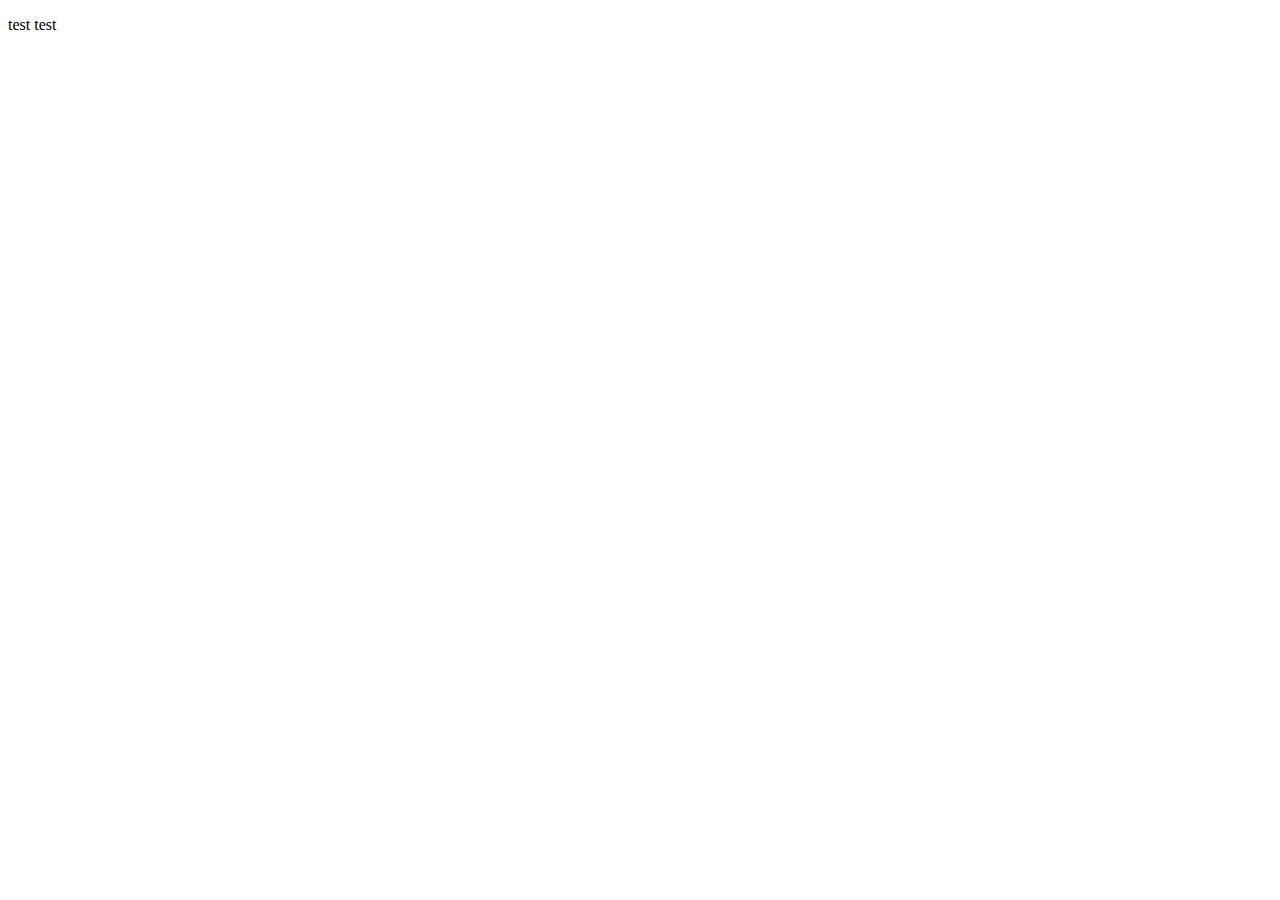
==== index.html @ 00db94f7 "test" ====
<!DOCTYPE html>
<html lang="en">
<head>
    <meta charset="UTF-8">
    <meta http-equiv="X-UA-Compatible" content="IE=edge">
    <meta name="viewport" content="width=device-width, initial-scale=1.0">
    <title>Document</title>
</head>
<body>
    <p>test test</p>
</body>
</html>
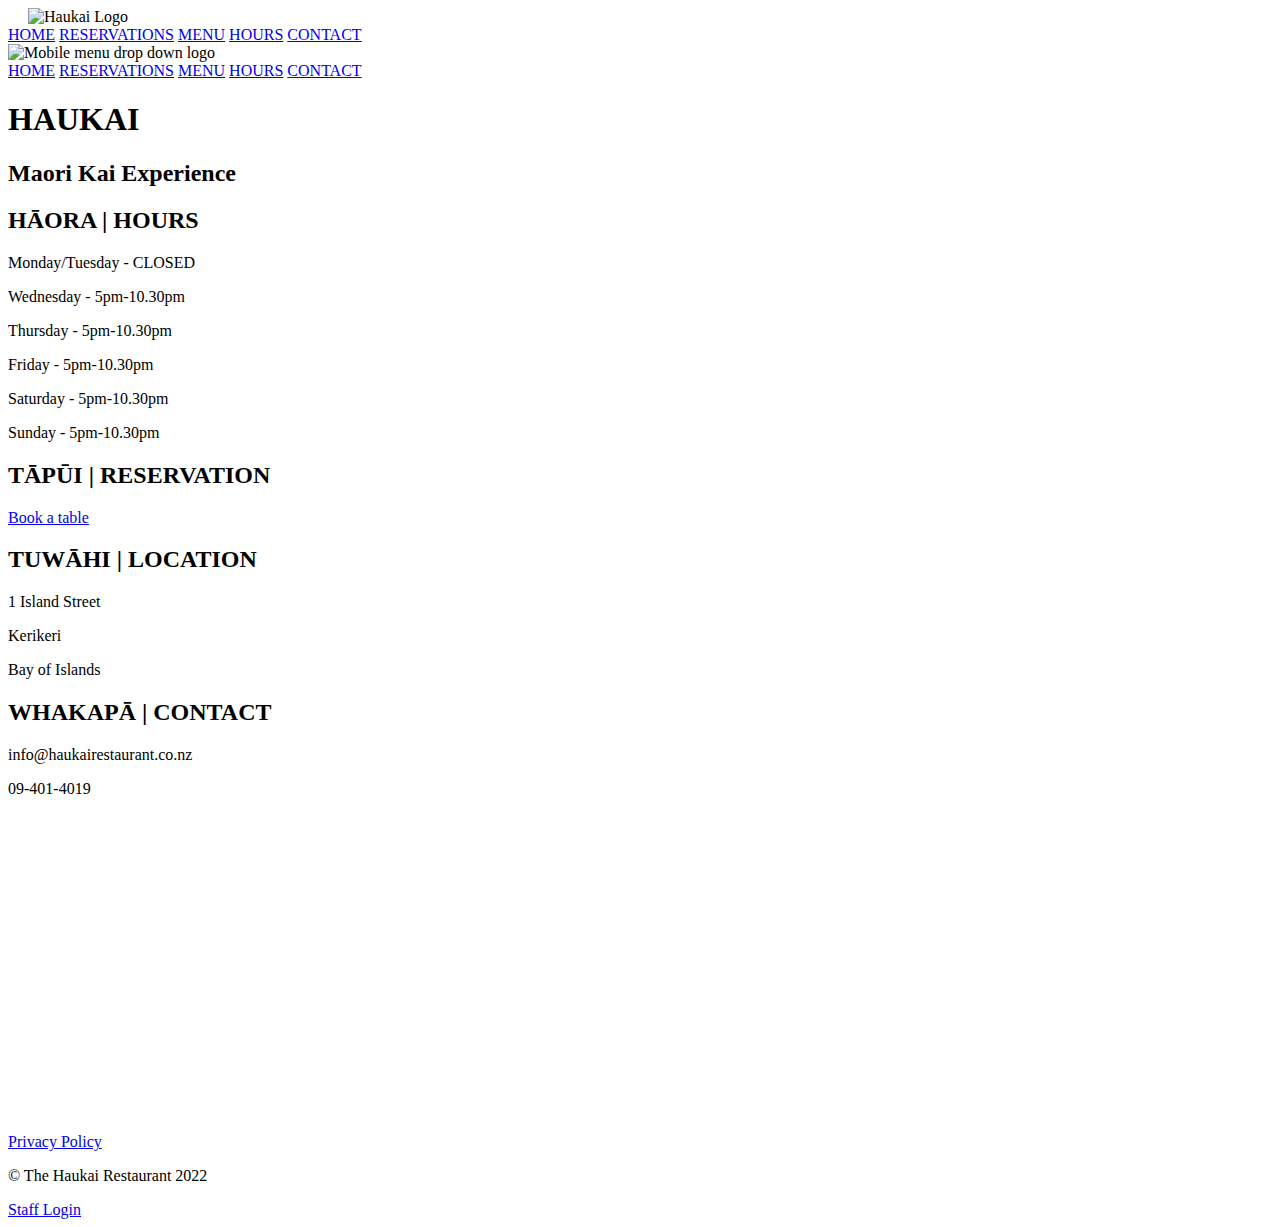
==== commit a8165850: "Added staff login page" ====
--- a/index.html
+++ b/index.html
@@ -4,9 +4,104 @@
     <meta charset="UTF-8">
     <meta http-equiv="X-UA-Compatible" content="IE=edge">
     <meta name="viewport" content="width=device-width, initial-scale=1.0">
-    <title>Document</title>
+    <title>The Haukai Restaurant | Reservations available online</title>
+    <link rel="preconnect" href="https://fonts.googleapis.com">
+    <link rel="preconnect" href="https://fonts.gstatic.com" crossorigin>
+    <link href="https://fonts.googleapis.com/css2?family=Playfair+Display&family=Quicksand&display=swap" rel="stylesheet">
+    <link rel="stylesheet" href="/thehaukairestaurant/css/css-reset.css">
+    <link rel="stylesheet" href="/thehaukairestaurant/css/styles.css">
+
+    <!-- Google Analytics Code -->
+    <!-- <script async src="https://www.googletagmanager.com/gtag/js?id=G-HKK61Z0WCE"></script>
+    <script>
+    window.dataLayer = window.dataLayer || [];
+    function gtag(){dataLayer.push(arguments);}
+    gtag('js', new Date());
+
+    gtag('config', 'G-HKK61Z0WCE');
+    </script> -->
+
 </head>
 <body>
-    <p>test test</p>
+    <div class="body-index">
+    <div class="header-container" role="banner">
+    <header>
+        <!-- Logo created by me-->
+        <img src="/thehaukairestaurant/images/The.png" alt="Haukai Logo" style="max-height: 100px; padding-left: 20px;">
+        <!-- Navigation for desktop -->
+        <nav>
+            <a href="/thehaukairestaurant/index.html">HOME</a>
+            <a href="/thehaukairestaurant/reservations.html">RESERVATIONS</a>
+            <a href="/thehaukairestaurant/menu.html">MENU</a>
+            <a href="/thehaukairestaurant/hours.html">HOURS</a>
+            <a href="/thehaukairestaurant/contact.html">CONTACT</a>
+        </nav>
+
+        <!-- Navigation for Mobile -->
+        <div class="mobile-nav">
+            <!-- Photo free from .... -->
+            <img src="/thehaukairestaurant/images/icons8-menu.svg" alt="Mobile menu drop down logo" class="burger-menu" style="width: 20px;">
+
+            <div class="mobile-dropdown">
+            <a href="/thehaukairestaurant/index.html" class="mobile-button">HOME</a>
+            <a href="/thehaukairestaurant/reservations.html" class="mobile-button">RESERVATIONS</a>
+            <a href="/thehaukairestaurant/menu.html" class="mobile-button">MENU</a>
+            <a href="/thehaukairestaurant/hours.html" class="mobile-button">HOURS</a>
+            <a href="/thehaukairestaurant/contact.html" class="mobile-button">CONTACT</a>
+            </div>
+
+        </div>
+    </header>
+    </div>
+
+    <div class="container">
+            <div class="main-text">
+                <h1>HAUKAI</h1>
+                <h2>Maori Kai Experience</h2>
+            </div>
+    </div>
+<!-- Main continaer for index page, 3 containers containing information -->
+    <div class="container-main" role="main">
+        <div class="main-col">
+            <h2>HĀORA | HOURS</h2>
+            <p>Monday/Tuesday - CLOSED</p>
+            <p>Wednesday - 5pm-10.30pm</p>
+            <p>Thursday - 5pm-10.30pm</p>
+            <p>Friday - 5pm-10.30pm</p>
+            <p>Saturday - 5pm-10.30pm</p>
+            <p>Sunday - 5pm-10.30pm</p>
+        </div>
+        <div class="main-col hide-mobile">
+            <h2>TĀPŪI | RESERVATION</h2>
+            <a href="/thehaukairestaurant/reservations.html" class="reservation-button">Book a table</a>
+        </div>
+        <div class="main-col">
+            <h2>TUWĀHI | LOCATION</h2>
+            <p>1 Island Street</p>
+            <p>Kerikeri</p>
+            <p>Bay of Islands</p>
+            <h2>WHAKAPĀ | CONTACT</h2>
+            <p>info@haukairestaurant.co.nz</p>
+            <p>09-401-4019</p>
+        </div>
+    </div>
+
+    <!-- Free video from Youtube, stock video with free use -->
+    <div class="video">
+        <iframe width="100%" height="315" src="https://www.youtube.com/embed/JoXjnT4t0U8" title="YouTube video player" frameborder="0" allow="accelerometer; autoplay; clipboard-write; encrypted-media; gyroscope; picture-in-picture" allowfullscreen></iframe>
+    </div>
+    
+    <!-- Footer -->
+    <footer>
+        <div class="footer-text" role="contentinfo">
+        <a href="/thehaukairestaurant/privacy.html" style="text-decoration: underline" >Privacy Policy</a> 
+        <p>© The Haukai Restaurant 2022</p>
+        <a href="/thehaukairestaurant/private/staff.html" style="text-decoration: underline;">Staff Login</a>
+    </div>
+    </footer>
+    </div>
+    <!-- Enabling JQuery -->
+    <script src="https://code.jquery.com/jquery-3.6.0.js" integrity="sha256-H+K7U5CnXl1h5ywQfKtSj8PCmoN9aaq30gDh27Xc0jk=" crossorigin="anonymous"></script>
+    <script src="/thehaukairestaurant/script.js"></script>
 </body>
 </html>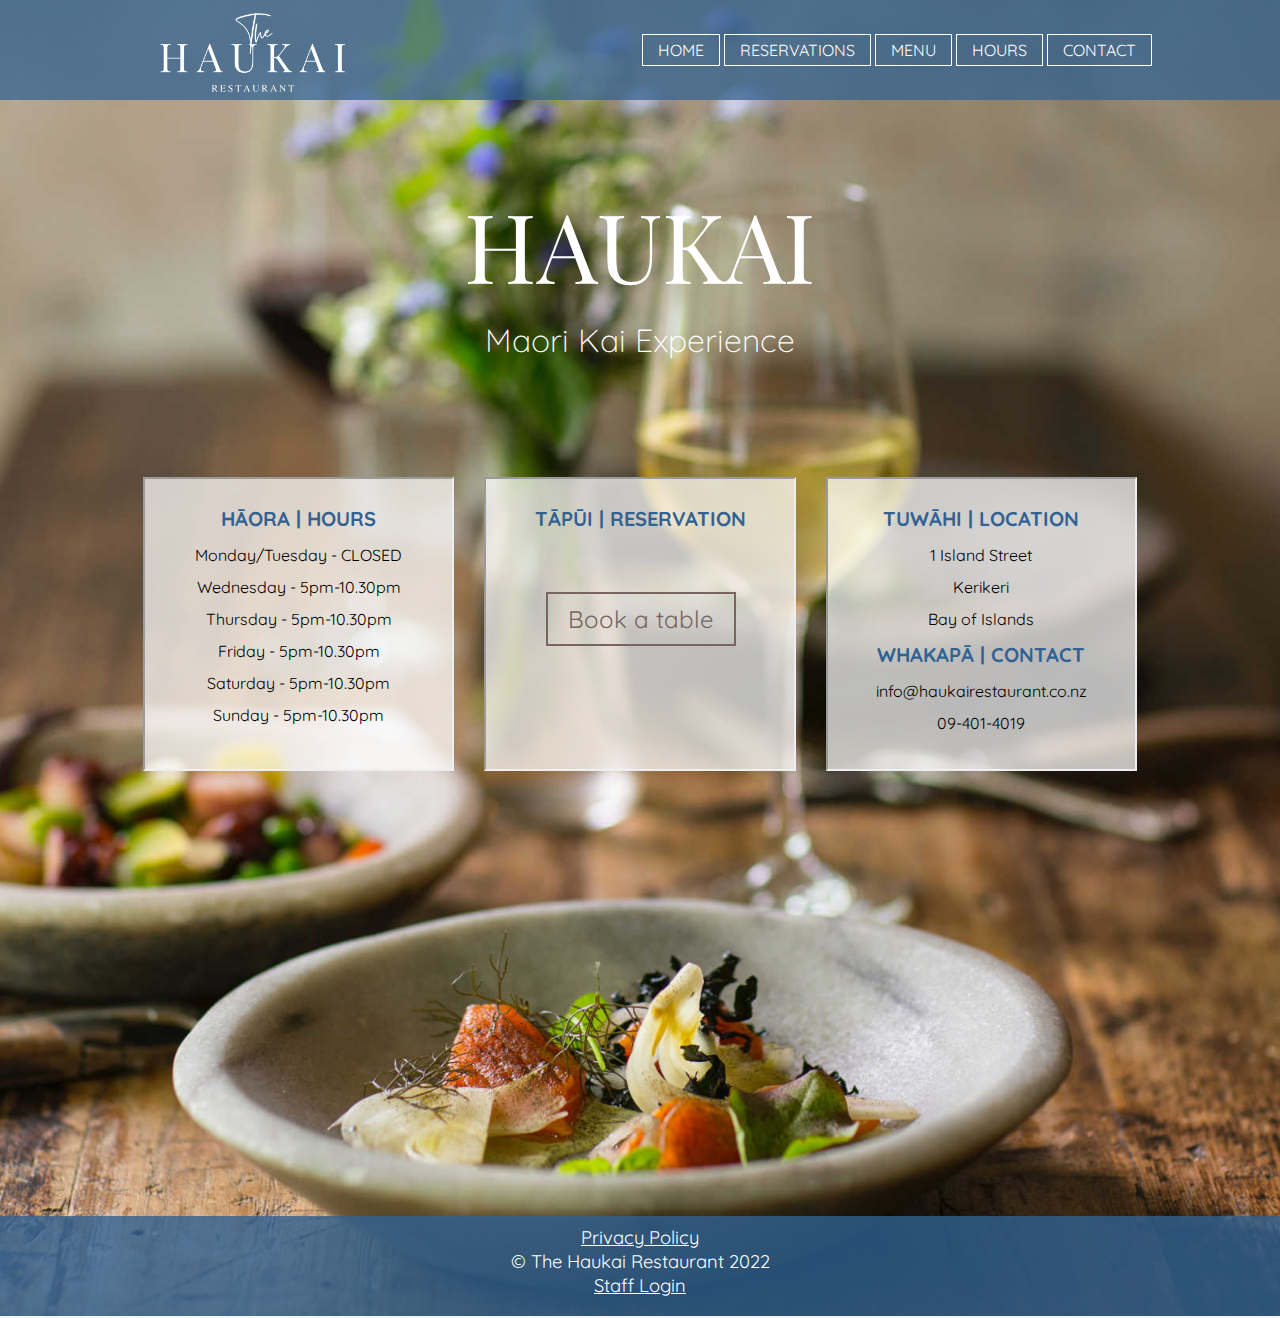
==== commit 53468129: "removed htaccess" ====
--- a/index.html
+++ b/index.html
@@ -8,8 +8,7 @@
     <link rel="preconnect" href="https://fonts.googleapis.com">
     <link rel="preconnect" href="https://fonts.gstatic.com" crossorigin>
     <link href="https://fonts.googleapis.com/css2?family=Playfair+Display&family=Quicksand&display=swap" rel="stylesheet">
-    <link rel="stylesheet" href="/thehaukairestaurant/css/css-reset.css">
-    <link rel="stylesheet" href="/thehaukairestaurant/css/styles.css">
+    <link rel="stylesheet" href="./css/styles.css">
 
     <!-- Google Analytics Code -->
     <!-- <script async src="https://www.googletagmanager.com/gtag/js?id=G-HKK61Z0WCE"></script>
@@ -27,27 +26,27 @@
     <div class="header-container" role="banner">
     <header>
         <!-- Logo created by me-->
-        <img src="/thehaukairestaurant/images/The.png" alt="Haukai Logo" style="max-height: 100px; padding-left: 20px;">
+        <img src="./images/The.png" alt="Haukai Logo" style="max-height: 100px; padding-left: 20px;">
         <!-- Navigation for desktop -->
         <nav>
-            <a href="/thehaukairestaurant/index.html">HOME</a>
-            <a href="/thehaukairestaurant/reservations.html">RESERVATIONS</a>
-            <a href="/thehaukairestaurant/menu.html">MENU</a>
-            <a href="/thehaukairestaurant/hours.html">HOURS</a>
-            <a href="/thehaukairestaurant/contact.html">CONTACT</a>
+            <a href="./index.html">HOME</a>
+            <a href="./reservations.html">RESERVATIONS</a>
+            <a href="./menu.html">MENU</a>
+            <a href="./hours.html">HOURS</a>
+            <a href="./contact.html">CONTACT</a>
         </nav>
 
         <!-- Navigation for Mobile -->
         <div class="mobile-nav">
             <!-- Photo free from .... -->
-            <img src="/thehaukairestaurant/images/icons8-menu.svg" alt="Mobile menu drop down logo" class="burger-menu" style="width: 20px;">
+            <img src="./images/icons8-menu.svg" alt="Mobile menu drop down logo" class="burger-menu" style="width: 20px;">
 
             <div class="mobile-dropdown">
-            <a href="/thehaukairestaurant/index.html" class="mobile-button">HOME</a>
-            <a href="/thehaukairestaurant/reservations.html" class="mobile-button">RESERVATIONS</a>
-            <a href="/thehaukairestaurant/menu.html" class="mobile-button">MENU</a>
-            <a href="/thehaukairestaurant/hours.html" class="mobile-button">HOURS</a>
-            <a href="/thehaukairestaurant/contact.html" class="mobile-button">CONTACT</a>
+            <a href="index.html" class="mobile-button">HOME</a>
+            <a href="./reservations.html" class="mobile-button">RESERVATIONS</a>
+            <a href="./menu.html" class="mobile-button">MENU</a>
+            <a href="./hours.html" class="mobile-button">HOURS</a>
+            <a href="./contact.html" class="mobile-button">CONTACT</a>
             </div>
 
         </div>
@@ -73,7 +72,7 @@
         </div>
         <div class="main-col hide-mobile">
             <h2>TĀPŪI | RESERVATION</h2>
-            <a href="/thehaukairestaurant/reservations.html" class="reservation-button">Book a table</a>
+            <a href="./reservations.html" class="reservation-button">Book a table</a>
         </div>
         <div class="main-col">
             <h2>TUWĀHI | LOCATION</h2>
@@ -94,14 +93,14 @@
     <!-- Footer -->
     <footer>
         <div class="footer-text" role="contentinfo">
-        <a href="/thehaukairestaurant/privacy.html" style="text-decoration: underline" >Privacy Policy</a> 
+        <a href="privacy.html" style="text-decoration: underline" >Privacy Policy</a> 
         <p>© The Haukai Restaurant 2022</p>
-        <a href="/thehaukairestaurant/private/staff.html" style="text-decoration: underline;">Staff Login</a>
+        <a href="./private/staff.html" style="text-decoration: underline;">Staff Login</a>
     </div>
     </footer>
     </div>
     <!-- Enabling JQuery -->
     <script src="https://code.jquery.com/jquery-3.6.0.js" integrity="sha256-H+K7U5CnXl1h5ywQfKtSj8PCmoN9aaq30gDh27Xc0jk=" crossorigin="anonymous"></script>
-    <script src="/thehaukairestaurant/script.js"></script>
+    <script src="./script.js"></script>
 </body>
 </html>--- a/css/styles.css
+++ b/css/styles.css
@@ -0,0 +1,375 @@
+*{
+    margin: 0;
+    padding: 0;
+    /* list-style: none; */
+    text-decoration: none;
+} 
+
+body {
+    font-family: 'Quicksand', sans-serif;
+    background-color: whitesmoke;
+}
+.body-index {
+    background-image: url(../images/stefan-johnson-xIFbDeGcy44-unsplash4.jpg);
+    background-size: cover;
+    background-repeat: no-repeat;
+    background-position: center;
+    max-width: 100%;
+    max-height: 1500px;
+}
+
+h1 {
+    font-family: 'Playfair Display', serif;
+    color: #316292;
+    font-size: 6rem;
+    text-align: center;
+    font-weight: lighter;
+}
+h2 {
+    font-family: 'Quicksand', sans-serif;
+    color: #316292;
+    font-size: 2rem;
+    text-align: center;
+    line-height: 4rem;
+    font-weight: lighter;
+}
+
+a {
+    text-decoration: none;
+    color: white;
+}
+
+.header-container {
+    background-color: #316292bb;
+    min-height: 100px;
+    margin-bottom: 0;
+}
+
+header {
+    max-width: 1024px;
+    min-height: 100px;
+    margin: 0 auto;
+    display: flex;
+    justify-content: space-between;
+    align-items: center;
+}
+
+.haukai-text {
+    color: white;
+    font-family: 'Playfair Display', serif;
+    font-size: 2rem;
+}
+
+nav a {
+    font-size: 1rem;
+    color: #ffffff;
+    padding: 5px 15px;
+    border-style: solid;
+    border-width: 1PX;
+} 
+
+.container {
+    /* background-color: yellow; */
+    max-width: 1024px;
+    max-height: 600px;
+    margin: 0 auto;
+    display: flex;
+    flex-wrap: wrap;
+    justify-content: space-between;
+}
+.main-text h1{
+    color: white;
+}
+
+.main-text h2 {
+    color: white;
+}
+
+.main-text {
+    /* background-color: rgba(255, 255, 255, 0.582); */
+    width: 100%;
+    margin-top: 80px;
+    margin-bottom: 80px;
+}
+
+
+.container-main {
+    /* background-color: rgba(120, 100, 96, 0.726); */
+    max-width: 1024px;
+    max-height: 600px;
+    margin: 0 auto;
+    margin-bottom: 80px;
+    margin-top: 10px;
+    display: flex;
+    flex-wrap: wrap;
+    justify-content: space-between;
+}
+
+.main-col {
+    background-color: rgba(255, 255, 255, 0.726);
+    width: 30%;
+    height: 230px;
+    padding-top: 20px;
+    padding-bottom: 40px;
+    margin: 15px 15px;
+    border-style: inset;
+    border-width: 2px;
+}
+
+.main-col h2{
+    font-size: 1.25rem;
+    border-color: black;
+    text-align: center;
+    line-height: 2.5rem;
+    font-weight: bold;
+}
+
+.main-col p {
+    font-size: 1rem;
+    border-color: black;
+    text-align: center;
+    line-height: 2rem;
+}
+
+.reservation-button {
+    font-size: 1.5rem;
+    color: rgb(120, 100, 96);
+    line-height: 10rem;
+    border-style: solid;
+    border-color: rgb(120, 100, 96);
+    border-width: 2PX;
+    padding: 10px 20px;
+    margin-left: 60px;
+}
+
+.video {
+    height: 330px;
+    padding-top: 0px;
+    padding-bottom: 20px;
+    max-width: 580px;
+    margin: 0 auto;
+}
+/* Footer CSS Styling */
+footer {
+    background-color: #316292cc;
+    width: 100%;
+    height: 100px;
+}
+.footer-text {
+    font-size: 1.15rem;
+    text-align: center;
+    color: white;
+    font-family: 'Quicksand', sans-serif;
+    padding-top: 10px;
+    padding-bottom: 20px;
+    line-height: 1.5rem;
+}
+.mobile-nav {
+    display: none;
+}
+
+/* Container/Title CSS Code */
+
+.container-title {
+    max-width: 1024px;
+    height: 150px;
+    margin: 0 auto;
+    margin-top: 40px;
+    margin-bottom: 40px;
+}
+/* Reservations CSS Code */
+
+.reservation-form {
+    height: 800px;
+}
+
+/* Contact CSS Code */
+
+.container-contact {
+    max-width: 400px;
+    margin: 0 auto;
+}
+.contact-information {
+    background-color: rgba(120, 100, 96, 0.233);
+    width: 100%;
+    height: 200px;
+    text-align: center;
+    line-height: 2rem;
+}
+.contact-information h2 {
+    font-size: 2rem;
+}
+
+.container-map {
+    max-width: 1024px;
+    height: 500px;
+    margin: 0 auto;
+    padding-top: 40px;
+    padding-bottom: 40px;
+}
+
+/* Privacy CSS Code */
+
+.container-privacy {
+    max-width: 1024px;
+    height: 700px;
+    margin: 0 auto;
+    margin-top: 40px;
+    margin-bottom: 60px;
+}
+.privacy {
+    color: rgb(120, 100, 96);
+}
+
+.privacy h2 {
+    font-size: 3rem;
+}
+
+.privacy p {
+    font-size: 1rem;
+}
+
+/* Hours CSS Code */
+.container-calendar {
+    background-color: black;
+    max-width: 1024px;
+    height: 600px;
+    margin: 0 auto;
+    margin-bottom: 80px;
+    margin-top: 40px;
+    justify-content: space-between;
+}
+
+/* Menu CSS Code */
+
+.container-menu-images {
+    display: flex;
+    flex-wrap: wrap;
+    justify-content: center;
+    padding-bottom: 40px;
+}
+
+.menu-images {
+    width: 300px;
+    margin: 10px;
+}
+.container-menu {
+    max-width: 1024px;
+    margin: 0 auto;
+    text-align: center;
+}
+
+.container-menu h1 {
+    color: rgb(120, 100, 96);
+    font-family: 'Quicksand', sans-serif;
+    font-weight: bold;
+    font-size: 1.65rem;
+    margin-bottom: 20px;
+    margin-top: 20px
+}
+
+.container-menu h2 {
+    font-family: 'Quicksand', sans-serif;
+    font-weight: bold;
+    font-size: 1.1rem;
+    line-height: 2rem;
+}
+
+.container-menu p {
+    font-size: 1rem;
+}
+
+.price {
+    color: rgb(206, 68, 26);
+}
+
+.container-drinks {
+    max-width: 1024px;
+    margin: 0 auto;
+    display: flex;
+    flex-wrap: wrap;
+    justify-content:center;
+}
+
+.drinks-menu {
+    width: 400px;
+    text-align: center;
+    font-family: 'Quicksand', sans-serif;
+}
+
+.container-drinks h1 {
+    color: rgb(120, 100, 96);
+    text-align: left;
+    padding-left: 20px;
+    font-family: 'Quicksand', sans-serif;
+    font-weight: bold;
+    font-size: 1.65rem;
+    margin-bottom: 20px;
+    margin-top: 20px
+}
+
+.container-drinks h2 {
+    font-family: 'Quicksand', sans-serif;
+    text-align: left;
+    padding-left: 20px;
+    font-weight: bold;
+    font-size: 1.1rem;
+    line-height: 2rem;
+}
+
+.container-drinks p {
+    font-size: 1rem;
+    text-align: left;
+    padding-left: 20px;
+    line-height: 1.5rem;
+}
+
+
+
+/* Tablet view */
+@media (max-width: 1020px) {
+    .main-col {
+        width: 300px;
+        margin: 0 auto;
+        justify-content:space-evenly;
+    }
+    .hide-mobile {
+        display: none;
+    }
+    nav {
+        display: none;
+    }
+    .burger-menu {
+        padding-right: 20px;
+    }
+    .mobile-nav {
+        display: block;
+    }
+    .mobile-dropdown {
+        display: none;
+        position: absolute;
+        padding-top: 5px;
+        font-family: 'Quicksand', sans-serif;
+    }
+    .mobile-button {
+        display: block;
+        background-color: rgb(120, 100, 96);
+        padding: 15px 30px;
+        margin-left: -120px;
+        text-align: center;
+    }
+}
+
+/* Mobile View */
+@media (max-width: 640px) {
+    .col {
+        width: 100%;
+    }
+    .header-container {
+        position: relative;
+    }
+    .menu-items {
+        padding-left: 15px;
+        padding-right: 15px;
+    }
+}